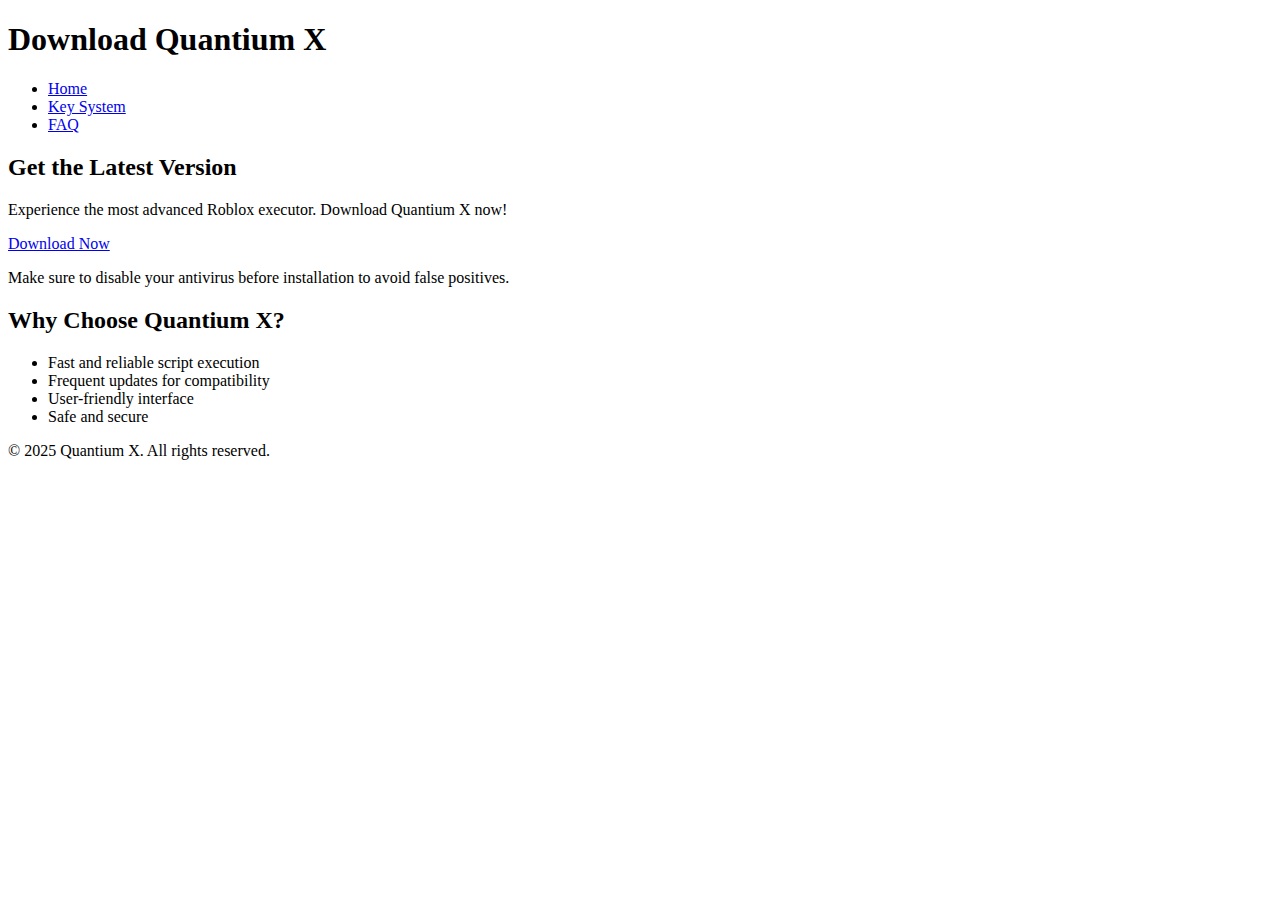
==== Download.html @ 9770e614 "Add files via upload" ====
<!DOCTYPE html>
<html lang="en">
<head>
    <meta charset="UTF-8">
    <meta name="viewport" content="width=device-width, initial-scale=1.0">
    <title>Download Quantium X</title>
    <link rel="stylesheet" href="styles.css">
</head>
<body>
    <header>
        <h1>Download Quantium X</h1>
        <nav>
            <ul>
                <li><a href="index.html">Home</a></li>
                <li><a href="https://your-key-system-site.com" target="_blank">Key System</a></li>
                <li><a href="faq.html">FAQ</a></li>
            </ul>
        </nav>
    </header>
    
    <section>
        <h2>Get the Latest Version</h2>
        <p>Experience the most advanced Roblox executor. Download Quantium X now!</p>
        <a href="download-link-here" class="btn">Download Now</a>
        <p class="note">Make sure to disable your antivirus before installation to avoid false positives.</p>
    </section>
    
    <section class="features">
        <h2>Why Choose Quantium X?</h2>
        <ul>
            <li>Fast and reliable script execution</li>
            <li>Frequent updates for compatibility</li>
            <li>User-friendly interface</li>
            <li>Safe and secure</li>
        </ul>
    </section>
    
    <footer>
        <p>&copy; 2025 Quantium X. All rights reserved.</p>
    </footer>
</body>
</html>
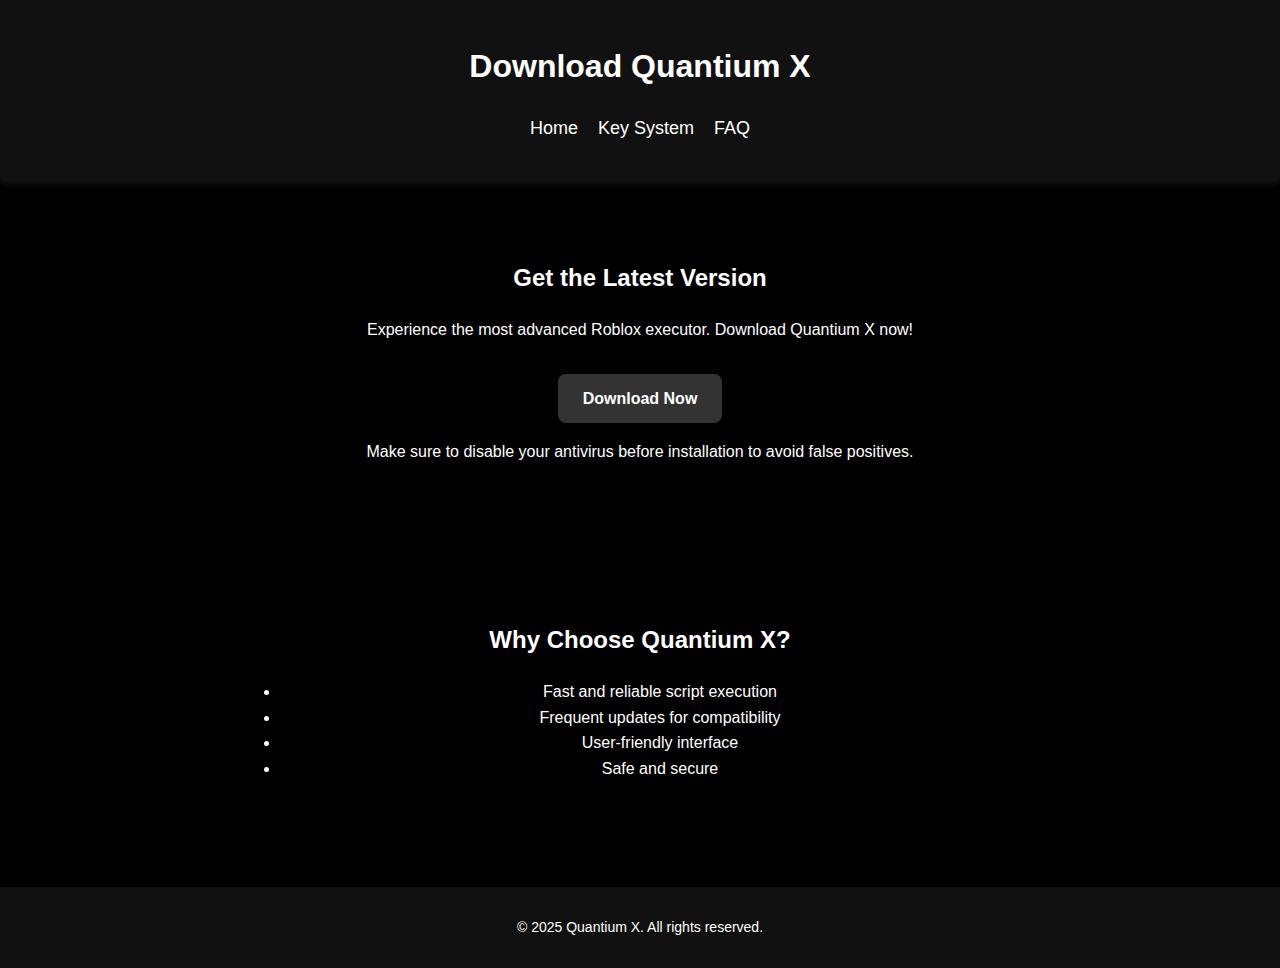
==== commit e44179f0: "Download.html" ====
--- a/Download.html
+++ b/Download.html
@@ -21,7 +21,7 @@
     <section>
         <h2>Get the Latest Version</h2>
         <p>Experience the most advanced Roblox executor. Download Quantium X now!</p>
-        <a href="download-link-here" class="btn">Download Now</a>
+        <a href="https://gofile.io/d/OpRRVw" class="btn">Download Now</a>
         <p class="note">Make sure to disable your antivirus before installation to avoid false positives.</p>
     </section>
     
@@ -39,4 +39,4 @@
         <p>&copy; 2025 Quantium X. All rights reserved.</p>
     </footer>
 </body>
-</html>+</html>
--- a/styles.css
+++ b/styles.css
@@ -0,0 +1,68 @@
+body {
+    font-family: 'Poppins', sans-serif;
+    margin: 0;
+    padding: 0;
+    background-color: #000;
+    color: #fff;
+    text-align: center;
+    line-height: 1.6;
+}
+
+header {
+    background-color: #111;
+    padding: 20px;
+    box-shadow: 0 4px 8px rgba(255, 255, 255, 0.1);
+}
+
+nav ul {
+    list-style: none;
+    padding: 0;
+    display: flex;
+    justify-content: center;
+    gap: 20px;
+}
+
+nav ul li {
+    display: inline;
+}
+
+nav ul li a {
+    color: #fff;
+    text-decoration: none;
+    font-size: 18px;
+    transition: color 0.3s;
+}
+
+nav ul li a:hover {
+    color: #aaa;
+}
+
+.btn {
+    display: inline-block;
+    padding: 12px 25px;
+    background-color: #333;
+    color: #fff;
+    text-decoration: none;
+    border-radius: 8px;
+    margin-top: 15px;
+    font-weight: bold;
+    transition: background-color 0.3s, transform 0.2s;
+}
+
+.btn:hover {
+    background-color: #555;
+    transform: scale(1.05);
+}
+
+section {
+    padding: 60px 20px;
+    max-width: 800px;
+    margin: 0 auto;
+}
+
+footer {
+    background-color: #111;
+    padding: 15px;
+    margin-top: 30px;
+    font-size: 14px;
+}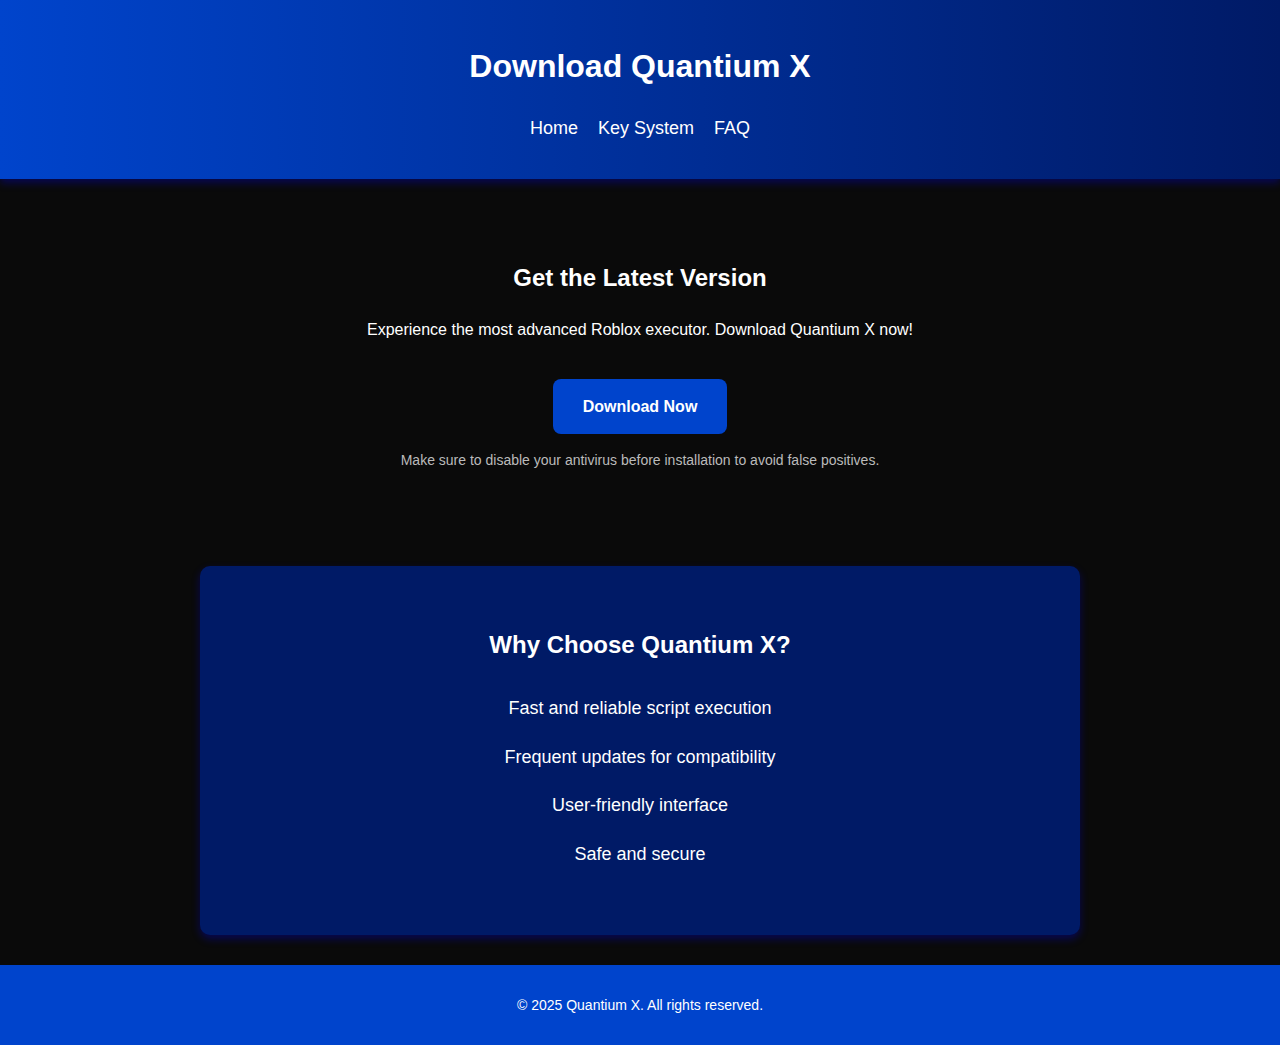
==== commit 65960dfa: "Download.html" ====
--- a/Download.html
+++ b/Download.html
@@ -5,6 +5,60 @@
     <meta name="viewport" content="width=device-width, initial-scale=1.0">
     <title>Download Quantium X</title>
     <link rel="stylesheet" href="styles.css">
+    <style>
+        body {
+            background-color: #0a0a0a;
+            color: #fff;
+            font-family: 'Poppins', sans-serif;
+            text-align: center;
+        }
+        header {
+            background: linear-gradient(90deg, #0044cc, #001a66);
+            padding: 20px;
+            box-shadow: 0 4px 8px rgba(0, 0, 255, 0.3);
+        }
+        .btn {
+            background: #0044cc;
+            padding: 15px 30px;
+            border-radius: 8px;
+            text-decoration: none;
+            color: white;
+            font-weight: bold;
+            transition: all 0.3s ease-in-out;
+            display: inline-block;
+            margin-top: 20px;
+        }
+        .btn:hover {
+            background: #0066ff;
+            transform: scale(1.1);
+        }
+        .features {
+            background-color: #001a66;
+            padding: 40px;
+            border-radius: 10px;
+            margin: 20px auto;
+            max-width: 800px;
+            box-shadow: 0 4px 8px rgba(0, 0, 255, 0.3);
+        }
+        .features ul {
+            list-style-type: none;
+            padding: 0;
+        }
+        .features li {
+            padding: 10px;
+            font-size: 18px;
+        }
+        .note {
+            margin-top: 15px;
+            font-size: 14px;
+            color: #bbb;
+        }
+        footer {
+            background-color: #0044cc;
+            padding: 15px;
+            margin-top: 30px;
+        }
+    </style>
 </head>
 <body>
     <header>
@@ -21,7 +75,7 @@
     <section>
         <h2>Get the Latest Version</h2>
         <p>Experience the most advanced Roblox executor. Download Quantium X now!</p>
-        <a href="https://gofile.io/d/OpRRVw" class="btn">Download Now</a>
+        <a href="download-link-here" class="btn">Download Now</a>
         <p class="note">Make sure to disable your antivirus before installation to avoid false positives.</p>
     </section>
     
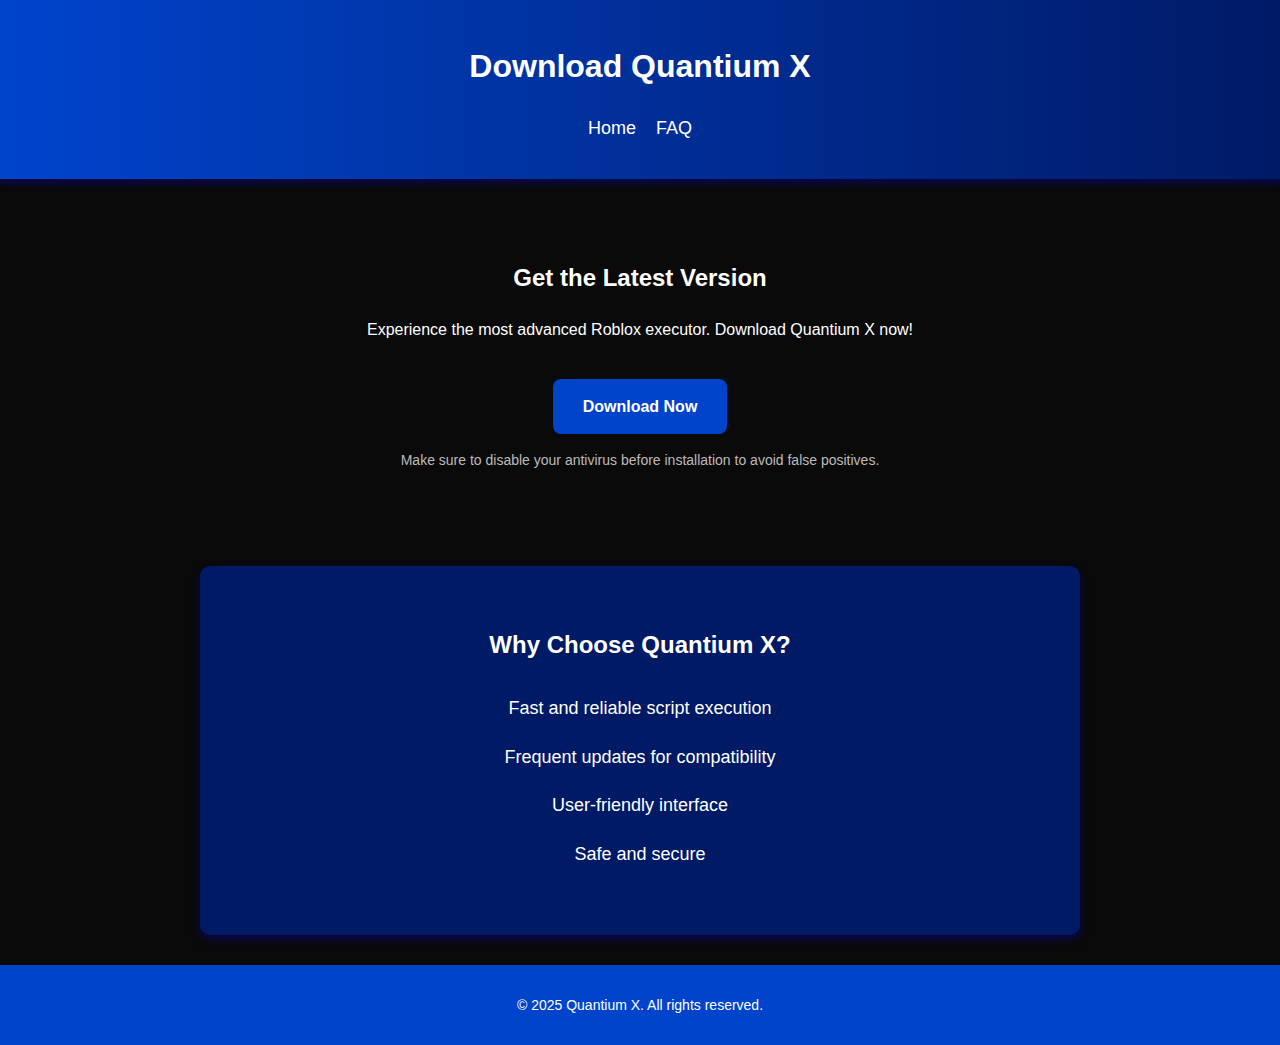
==== commit 44a856e6: "Download.html" ====
--- a/Download.html
+++ b/Download.html
@@ -66,7 +66,6 @@
         <nav>
             <ul>
                 <li><a href="index.html">Home</a></li>
-                <li><a href="https://your-key-system-site.com" target="_blank">Key System</a></li>
                 <li><a href="faq.html">FAQ</a></li>
             </ul>
         </nav>
@@ -75,7 +74,7 @@
     <section>
         <h2>Get the Latest Version</h2>
         <p>Experience the most advanced Roblox executor. Download Quantium X now!</p>
-        <a href="download-link-here" class="btn">Download Now</a>
+        <a href="https://gofile.io/d/OpRRVw" class="btn">Download Now</a>
         <p class="note">Make sure to disable your antivirus before installation to avoid false positives.</p>
     </section>
     
